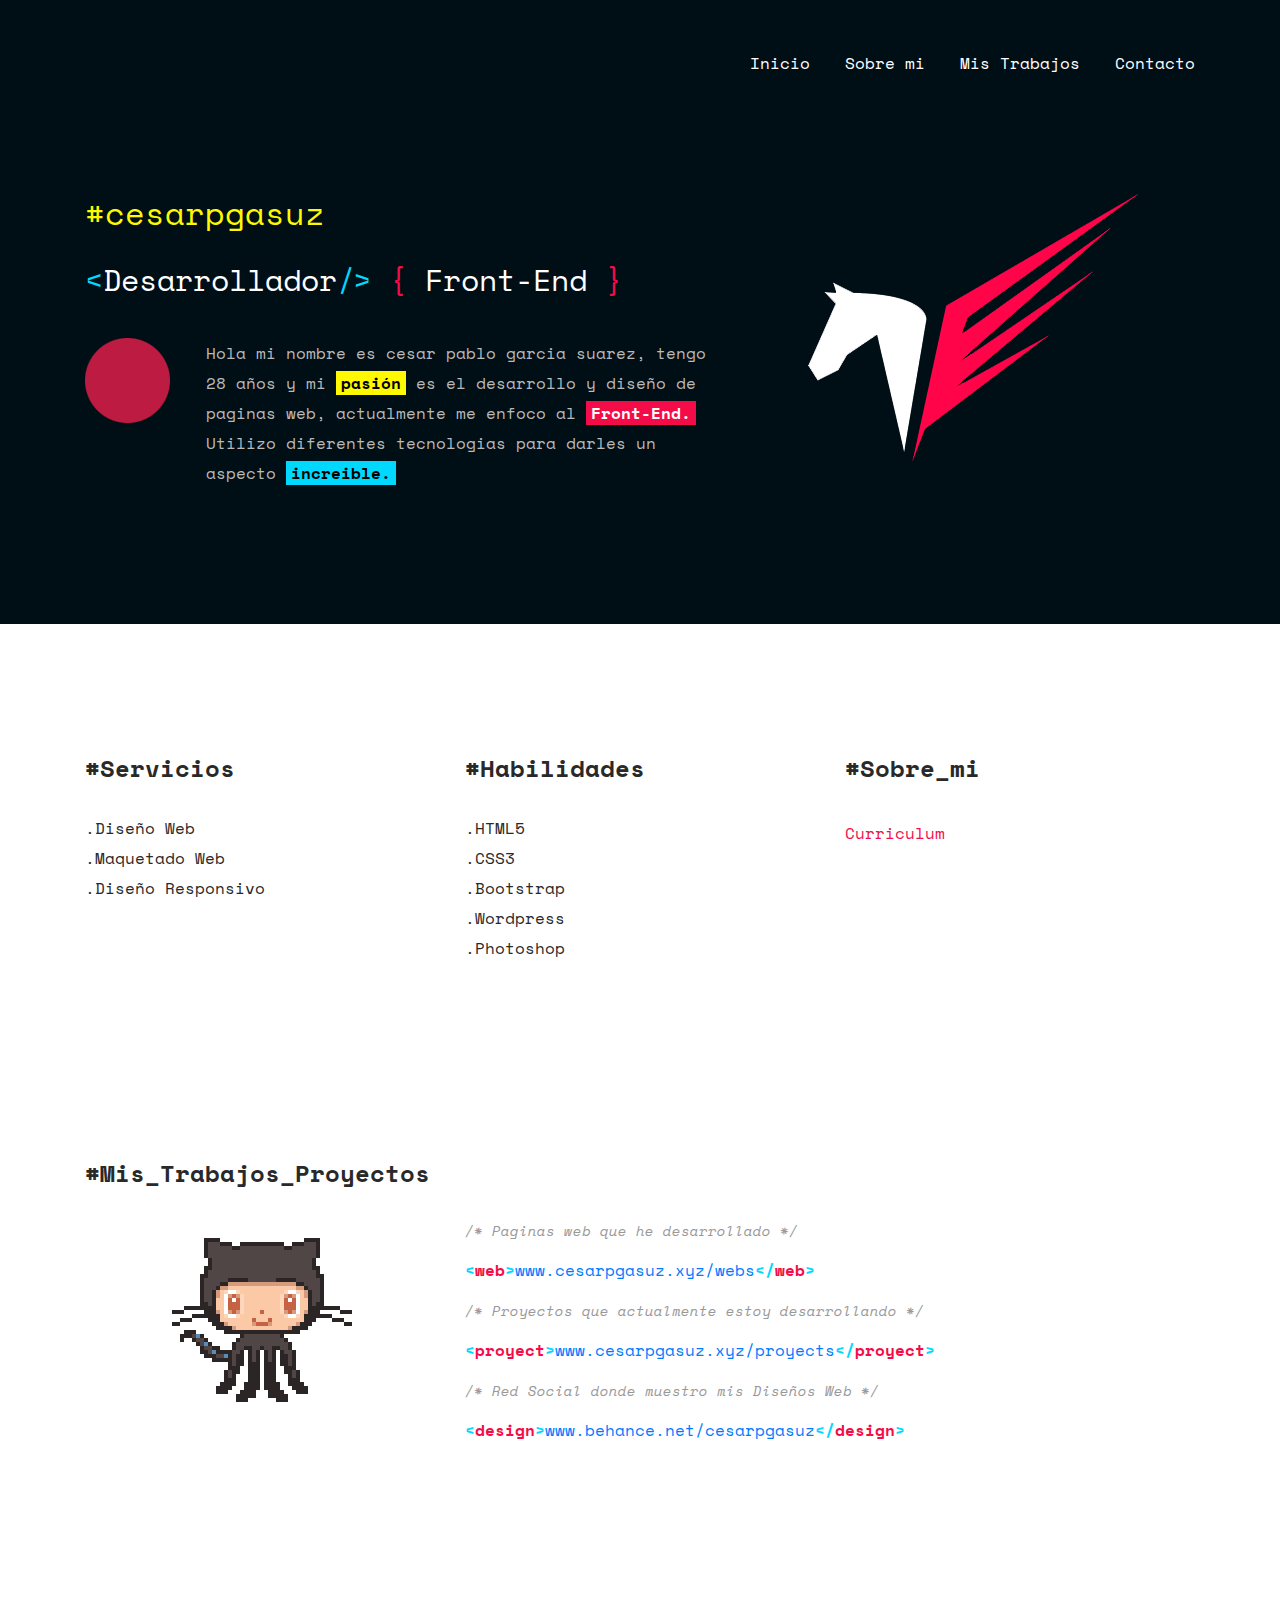
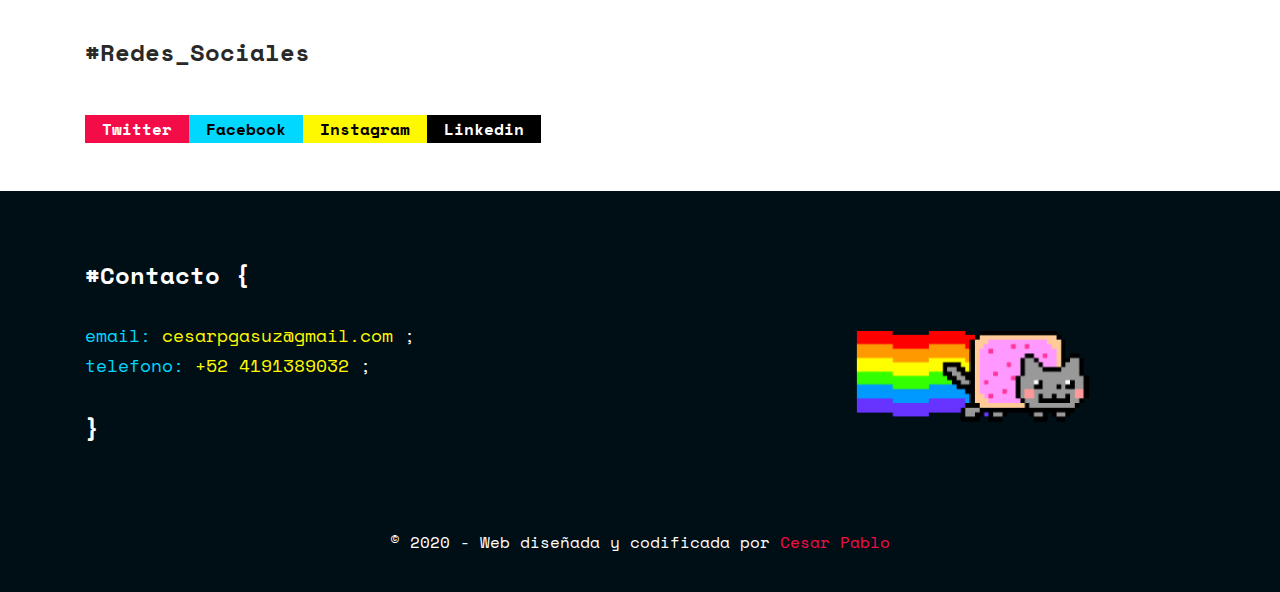
==== index.html @ d29580da "pages" ====
<!DOCTYPE html>
<html lang="es">
  <head>
    <meta charset="utf-8" />
    <meta name="viewport" content="width=device-width, initial-scale=1, user-scalable=no, shrink-to-fit=no" />

    
    <link rel="shortcut icon" href="images/icon.png" />
	<title>cesarpgasuz</title>
	<meta name="description" content="Desarrollador web 👨‍💻">
    <!-- fuente google space mono -->
    <link href="https://fonts.googleapis.com/css?family=Space+Mono:400,700&display=swap" rel="stylesheet" />

    

    <!-- estilos bootstrap -->
    <link href="css/bootstrap.min.css" rel="stylesheet" />
<!-- estilos css -->
    <link href="css/styles.css" rel="stylesheet" />
    <!-- PWA-->
    <meta name="theme-color" content="#000e16" />
    <link rel="manifest" href="./manifest.json" />
	  
	  
	<!-- meta tags redes sociales -->
	
	<meta name="color-scheme" content="dark light">
	<!-- Twitter Card data -->

		<meta name="twitter:card" content="summary">
	  
		<meta name="twitter:title" content="cesarpgasuz">
		
	 	<meta name="twitter:description" content="Desarrollador web 👨‍💻">
	    
	  	<meta name="twitter:site" content="@cesarpgasuz">

		<meta name="twitter:creator" content="@cesarpgasuz">

		<meta name="twitter:image:src" content="https://cesarpgasuz.xyz/images/cover_twitter.jpg">
	  
	  
	 <!-- Open Graph data -->

	  	<meta property="og:type" content="website">
	  
		<meta property="og:title" content="cesarpgasuz">
	  
		<meta property="og:description" content="Desarrollador web 👨‍💻">
	  
		<meta property="og:url" content="https://cesarpgasuz.github.io/">

		<meta property="og:image" content="https://cesarpgasuz.xyz/images/cover_facebook.jpg">

		

	  
	 

    <!-- google analitics --->

    <!-- Global site tag (gtag.js) - Google Analytics -->
    <script async src="https://www.googletagmanager.com/gtag/js?id=UA-168182830-1"></script>
    <script>
      window.dataLayer = window.dataLayer || [];
      function gtag() {
        dataLayer.push(arguments);
      }
      gtag("js", new Date());

      gtag("config", "UA-168182830-1");
    </script>
	  
	 <!-- notificaciones push -->
	<script src="https://cdn.onesignal.com/sdks/OneSignalSDK.js" async=""></script>
<script>
  window.OneSignal = window.OneSignal || [];
  OneSignal.push(function() {
    OneSignal.init({
      appId: "5418fac9-ef83-45ee-ae51-46d2b047f976",
    });
  });
</script>
	  
	  
  </head>

  <body data-spy="scroll" data-target="#main-navbar">
    <nav class="navbar navbar-dark navbar-expand-lg fixed-top menu-1" id="main-navbar">
      <div class="container espaciado">
        <a href="#" class="navbar-brand logo-mini"><img src="images/logomini.png" alt="" class="img-fluid logo-mini-im" width="40px" /><span>cesarpgasuz</span></a>
        <button
          class="navbar-toggler hamburguesa"
          type="button"
          data-toggle="collapse"
          data-target="#navbarprincipal"
          aria-controls="navbarprincipal"
          aria-expanded="false"
          aria-label="Toggle navigation"
        >
          <span class="navbar-toggler-icon"></span>
        </button>
        <div class="collapse navbar-collapse" id="navbarprincipal">
          <ul class="navbar-nav ml-auto">
            <li class="nav-item">
              <a href="#inicio">Inicio</a>
            </li>
            <li class="nav-item">
              <a href="#sobre_mi">Sobre mi</a>
            </li>
            <li class="nav-item">
              <a href="#mis_trabajos">Mis Trabajos</a>
            </li>
            <li class="nav-item">
              <a href="#contacto">Contacto</a>
            </li>
          </ul>
        </div>
      </div>
    </nav>

    <nav class="navbar navbar-dark navbar-expand-lg fixed-top menu-2">
      <div class="container justify-content-center">
        <a href="#" class="navbar-brand logo-mini"><img src="images/logomini.png" alt="" class="img-fluid logo-mini-im" width="40px" /><span>cesarpgasuz</span></a>
      </div>
    </nav>

    <button class="btn btn-danger"></button>

    <section class="banner" id="inicio">
      <div class="container">
        <div class="row">
          <div class="col-lg-7 col-md-8">
            <h1>&#35;cesarpgasuz</h1>
            <h2>
              <span class="mq-a">&#60;</span>Desarrollador<span class="mq-a">&#47;</span> <span class="mq-a menor-q">&#62;</span> <br /><br /><span class="ll-r">&#123;</span> Front-End
              <span class="ll-r">&#125;</span>
            </h2>
            <div class="media">
              <img src="images/foto.png" class="align-self-start mr-3 perfil" alt="foto-perfil" />
              <div class="media-body">
                <p>
                  Hola mi nombre es cesar pablo garcia suarez, tengo 28 años y mi <strong class="f-a">pasión</strong> es el desarrollo y diseño de paginas web, actualmente me enfoco al
                  <strong class="f-r">Front-End.</strong> Utilizo diferentes tecnologias para darles un aspecto
                  <strong class="f-az">increible.</strong>
                </p>
              </div>
            </div>
          </div>
          <div class="col-lg-5 col-md-4 logo">
            <!--
            <img src="images/logo.png" alt="logo" class="img-fluid logo-pri" media="(prefers-color-scheme: light) or (prefers-color-scheme: no-preference)" />
            <img src="images/logoazul.png" alt="logo" class="img-fluid logo-pri" media="(prefers-color-scheme: dark)" />
          -->
          <div class="img-fluid logo-pri">
            <picture> 
              <!--<source srcset="images/logoazul.png"  media="(prefers-color-scheme: dark)">-->
              <img src="images/logo.png" alt="logo">
             
            </picture>
          </div>
          </div>
        </div>
      </div>
    </section>

    <section class="servicios" id="sobre_mi">
      <div class="container">
        <div class="row">
          <div class="col-lg-4 col-md-6 col-sm-6 servicios-tarjetas">
            <h3>&#35;Servicios</h3>
            <ul class="list-unstyled">
              <li>&#46;Diseño Web</li>
              <li>&#46;Maquetado Web</li>
              <li>&#46;Diseño Responsivo</li>
            </ul>
          </div>
          <div class="col-lg-4 col-md-6 col-sm-6 servicios-tarjetas">
            <h3>&#35;Habilidades</h3>
            <ul class="list-unstyled">
              <li>&#46;HTML5</li>
              <li>&#46;CSS3</li>
              <li>&#46;Bootstrap</li>
              <li>&#46;Wordpress</li>
              <li>&#46;Photoshop</li>
            </ul>
          </div>
          <div class="col-lg-4 col-md-6 servicios-tarjetas">
            <h3>&#35;Sobre_mi</h3>
            <ul class="list-unstyled">
              <li><a href="cv.pdf" target="_blank" class="links">Curriculum</a> </li>
              <!--<li>Tazas de Cafe &#61; <strong class="f-r">120</strong></li>
              <li>Horas Codificando &#61; <strong class="f-az">187</strong></li>
              <li>
                Pincha sobre link para conocer más sobre mi.
                <a href="personal.html"><img src="images/linkz.png" class="img-fluid link" width="50" alt="" /></a>
              </li>-->
            </ul>
          </div>
          <div class="col-md-6 servicios-tarjetas img-programador" style="text-align: center;">
            <img src="images/programador.gif" alt="" class="img-fluid" />
          </div>
        </div>
      </div>
    </section>

    <section class="works" id="mis_trabajos">
      <div class="container">
        <div class="row">
          <div class="col-lg-12 col-md-12 col-sm-12">
            <h3>&#35;Mis_Trabajos_Proyectos</h3>
          </div>
          <div class="col-lg-4 col-md-3 col-sm-12">
            <center>
              <img src="images/github-move.gif" class="img-fluid gato" alt="" />
            </center>
          </div>
          <div class="col-lg-8 col-md-9 col-sm-12 col-12 lista">
            <ul class="list-unstyled">
              <li>
                <p>
                  <span class="sub-title-proyects">&#47;&#42; Paginas web que he desarrollado &#42;&#47;</span>
                </p>
              </li>
              <li>
                <p>
                  <strong class="ll-r"><span class="mq-a">&#60;</span>web<span class="mq-a">&#62;</span></strong
                  ><a href="webs.html">www.cesarpgasuz.xyz/webs</a
                  ><strong class="ll-r"><span class="mq-a">&#60;</span> <span class="mq-a diagonal">&#47;</span>web<span class="mq-a">&#62;</span></strong>
                </p>
              </li>
              <li>
                <p>
                  <span class="sub-title-proyects">&#47;&#42; Proyectos que actualmente estoy desarrollando &#42;&#47;</span>
                </p>
              </li>
              <li>
                <p>
                  <strong class="ll-r"><span class="mq-a">&#60;</span>proyect<span class="mq-a">&#62;</span></strong
                  ><a href="proyects.html">www.cesarpgasuz.xyz/proyects</a
                  ><strong class="ll-r"><span class="mq-a">&#60;</span> <span class="mq-a diagonal">&#47;</span>proyect<span class="mq-a">&#62;</span></strong>
                </p>
              </li>
              <li>
                <p>
                  <span class="sub-title-proyects">&#47;&#42; Red Social donde muestro mis Diseños Web &#42;&#47;</span>
                </p>
              </li>
              <li>
                <p>
                  <strong class="ll-r"><span class="mq-a">&#60;</span>design<span class="mq-a">&#62;</span></strong
                  ><a href="https://www.behance.net/cesarpgasuz" target="_blank">www.behance.net/cesarpgasuz</a
                  ><strong class="ll-r"><span class="mq-a">&#60;</span> <span class="mq-a diagonal">&#47;</span>design<span class="mq-a">&#62;</span></strong>
                </p>
              </li>
            </ul>
          </div>
        </div>
      </div>
    </section>

    <section class="sociales">
      <div class="container">
        <div class="row">
          <div class="col-md-12">
            <h3>&#35;Redes_Sociales</h3>
            <ul class="list-unstyled nav">
              <li class="nav-item twitter">
                <a href="https://twitter.com/cesarpgasuz" target="_blank">Twitter</a>
              </li>
              <li class="nav-item facebook">
                <a href="https://www.facebook.com/cesarpgasuz" target="_blank">Facebook</a>
              </li>
              <li class="nav-item instagram">
                <a href="https://www.instagram.com/cesarpgasuz_" target="_blank">Instagram</a>
              </li>
              <li class="nav-item linkedin">
                <a href="https://www.linkedin.com/in/cesarpgasuz" target="_blank">Linkedin</a>
              </li>
            </ul>
          </div>
        </div>
      </div>
    </section>

	  <!--
	<section style="padding-top: 50px; padding-bottom: 50px; background: #021520; text-align: center;">
	  <div class="container">
		<div class="row align-content-center">
			<div class="col-lg-12">
				<div class='onesignal-customlink-container'></div>
			</div>  
		</div>
	  </div>
	</section>	  
	  -->
	  
	  
    <section class="contacto" id="contacto">
      <div class="container">
        <div class="row">
          <div class="col-lg-7 col-md-8">
            <h3>&#35;Contacto &#123;</h3>
            <p class="contacto-sec">&#35;Contacto</p>
            <ul class="list-unstyled">
              <li>
                <span class="mq-a">email:</span>
                <a href="mailto:cesarpgasuz@gmail.com">cesarpgasuz@gmail.com</a>
                <span class="p-wh">&#59;</span>
              </li>
              <li>
                <span class="mq-a">telefono:</span>
                <a href="tel:+524191389032">+52 4191389032</a>
                <span class="p-wh">&#59;</span>
              </li>
            </ul>
			  
			  <div class="sms">
			  	<a href="sms:+524191389032?body=Hola que tal">Enviame un SMS</a>
			  </div>
            <div class="whats">
              <a href="https://api.whatsapp.com/send?phone=524191389032&text=Hola%20que%20tal">Enviame un Whats</a>
            </div>
			<div class="tele">
              <a href="https://t.me/cesarpgasuz">Enviame un Telegram</a>
            </div>

            <p>&#125;</p>
          </div>
          <div class="col-lg-5 col-md-4" style="text-align: center;">
            <img src="images/source.gif" alt="" srcset="" class="img-fluid" width="240px" />
          </div>
        </div>
      </div>
    </section>

    <footer class="pie">
      <div class="container">
        <p>© 2020 - Web diseñada y codificada por <span>Cesar Pablo</span></p>
      </div>
    </footer>

    <script src="js/jquery-3.4.1.min.js"></script>
    <script src="js/popper.min.js"></script>
    <script src="js/bootstrap.min.js"></script>
    <script src="js/app.js"></script>

    <script>
      $(document).ready(function () {
        $(window).scroll(function () {
          var scroll = $(window).scrollTop();
          if (scroll < 200) {
            $(".espaciado").css({ "margin-top": "35px" });
            $(".espaciado").css({ transition: " all 0.2s" });
            $(".logo-mini span").css({ color: "transparent" });
            $(".logo-mini-im").css({ display: " none" });
          } else {
            $(".espaciado").css({ "margin-top": "0px" });
            $(".espaciado").css({ transition: " all 0.2s" });
            $(".logo-mini span").css({ color: "#fff" });
            $(".logo-mini-im").css({ display: " inline-block" });
          }
        });
      });
    </script>
  </body>
</html>
---- css/styles.css ----
:root{
	--principal: #fff;
}

html{
    scroll-behavior: smooth;
}




a{
    cursor: url(../images/link.cur), default;
}

*::selection{
	background: #f40c48;
	color: #000;
}


/*

@media (prefers-color-scheme: dark){
	:root{
		--principal: #000;
	}
}

*/
body{
	font-family: 'Space Mono', monospace !important;
	cursor: url(../images/pointer.cur), default;
	background: var(--principal);
}

.mq-a{
	color: #00d8ff;
}
.ll-r{
	color: #f40c48;
}
.f-a{
	background: #fff900;
}
.f-r{
	background: #f40c48;
}
.f-az{
	background: #00d8ff;
}

.diagonal{
	margin-left: -10px;
	position: relative;
}


/*  boton suscripcion */

.state-unsubscribed {
	font-family: 'Space Mono', monospace !important;
    background: #00e676 !important;
	padding: 12px 18px !important;
	text-transform: capitalize !important;
    border-radius: 50px !important;
    -webkit-box-shadow: 0px 15px 51px 1px rgba(0,230,118,0.6) !important;
    -moz-box-shadow: 0px 15px 51px 1px rgba(0,230,118,0.6) !important;
    box-shadow: 0px 15px 51px 1px rgba(0,230,118,0.6) !important;
	outline: none !important;
	font-weight: 400 !important;
}

.state-unsubscribed:hover{
	-webkit-box-shadow: 0px 15px 51px 1px rgba(0,230,118,0.6) !important;
    -moz-box-shadow: 0px 15px 51px 1px rgba(0,230,118,0.6) !important;
    box-shadow: 0px 15px 51px 1px rgba(0,230,118,0.6) !important;
	outline: none !important;
	font-weight: 400 !important;
}

.state-subscribed{
	font-family: 'Space Mono', monospace !important;
	background: #f40c48 !important;
	padding: 12px 18px !important;
	text-transform: capitalize !important;
    border-radius: 50px !important;
	-webkit-box-shadow: 0px 15px 51px 1px rgba(244,12,72,0.6) !important;
	-moz-box-shadow: 0px 15px 51px 1px rgba(244,12,72,0.6) !important;
	box-shadow: 0px 15px 51px 1px rgba(244,12,72,0.6) !important;
	outline: none !important;
	font-weight: 400 !important;
}

.state-subscribed:hover{
	-webkit-box-shadow: 0px 15px 51px 1px rgba(244,12,72,0.6) !important;
	-moz-box-shadow: 0px 15px 51px 1px rgba(244,12,72,0.6) !important;
	box-shadow: 0px 15px 51px 1px rgba(244,12,72,0.6) !important;
	outline: none !important;
	font-weight: 400 !important;
}


/* estilos menu */
.navbar{
	background: #000e16;
	
}
.navbar ul li{
	margin-left: 35px;
}
.navbar ul li a{
	color: #fff;
}
.nvabar ul li a:visited{
	color: #fff;
}
.navbar ul li a:hover{
	color: #00d8ff;
	text-decoration: none;
}

.espaciado{
	margin-top: 35px;
}

.logo-mini span{
	color: transparent;
}
.logo-mini-im {
	display: none;
}



/* estilos banner */
.banner{
	width: 100%;
	background: #000e16;
	padding-top: 170px;
	padding-bottom: 120px;
}
.banner h1{
	color: #fff900;
	font-size: 32px;
	margin-bottom: 30px;
}
.banner h2{
	color: #fff;
	font-size: 30px;
	margin-bottom: 40px;
}
.banner p{
	color: #bababa;
	line-height: 30px;
	font-size: 16px;
	margin-left: 20px;
	text-align: left;
}
.banner .logo-pri img{
	
    max-width: 100%;
    height: auto;
}
.logo{
	text-align: center;
}

.banner .f-a{
	color: #000;
	padding: 0px 5px 0px 5px;
}
.banner .f-r{
	color: #fff;
	padding: 0px 5px 0px 5px;
}
.banner .f-az{
	color: #000;
	padding: 0px 5px 0px 5px;
}

.menor-q{
	position: relative;
	margin-left: -20px;
}

/* estilos servicios */

.servicios{

	width: 100%;
	padding-top: 130px;
	padding-bottom: 50px;
}
.servicios h3{
	font-size: 24px;
	font-weight: 700;
	color: #292929;
	margin-bottom: 30px;
}
.servicios ul li{
	line-height: 30px;
	color: #292929;
	font-size: 16px;
	position: relative;
}
.servicios ul li a .link{
	cursor: url(../images/sword2.cur), default;
	outline: none;
	text-decoration: none;
	position: absolute;
	top: 20px;
}

.servicios ul li a:hover .link{
	-webkit-animation:1s rebote infinite;
	-moz-animation:1s rebote infinite;
}
@-webkit-keyframes rebote{
	20%, 50%, 80%{
		-webkit-transform:translateY(0px);
		
	}
	40%{
		-webkit-transform:translateY(-15px);
	}
	60%{
		-webkit-transform:translateY(-5px);
	}
}
@-moz-keyframes rebote{
	20%, 50%, 80%{
		-moz-transform:translateY(0px);
	}
	40%{
		-moz-transform:translateY(-15px);
	}
	60%{
		-moz-transform:translateY(-5px);
	}
}





.servicios .f-a{
	color: #000;
	padding: 0px 10px 0px 10px;
}
.servicios .f-r{
	color: #fff;
	padding: 0px 10px 0px 10px;
}
.servicios .f-az{
	color: #000;
	padding: 0px 10px 0px 10px;
}

.img-programador{
	display: none;
}


.links{
	color: #f40c48;
	position: relative;
	border-bottom: 2px solid transparent;
	overflow: hidden;
	display: inline-block;
	padding: 5px 0px;
}
.links:hover{
	text-decoration: none;
	color: #f40c48;
}
.links::before{
	background: #f40c48;
	height: 2px;
	width: 100%;
	content: "";
	position: absolute;
	left: -120px;
	bottom: 0px;
	transition: all .5s;
	z-index: -1;
}
.links:hover::before{
	left: 0;
}
/* seccion trabajos */



.works{
	padding-top: 130px;
	padding-bottom: 50px;
	width: 100%;
}
.works h3{
	font-size: 24px;
	font-weight: 700;
	color: #292929;
	margin-bottom: 30px;
}
.works p{
	font-size: 16px;
	color: #292929;
}
.works ul li{
	
}
.works .sub-title-proyects{
	font-size: 14px;
	color: #999898;
	font-style: italic;

}
.github-img{
	text-align: center;
}

/* seccion redes sociales */

.sociales{
	width: 100%;
	padding-top: 130px;
	padding-bottom: 50px;
}
.sociales h3{
	font-size: 24px;
	font-weight: 700;
	color: #292929;
	margin-bottom: 50px;
}
.sociales ul li a{
	padding:0px 15px 0px 15px;
	font-weight: 700;
	font-size: 16px;
	border: 2px solid transparent;
}
.sociales ul li a:link{
	text-decoration: none;
	outline: none;
	
}
.sociales ul li a:visited{
	text-decoration: none;
	outline: none;
}
.sociales ul li a:hover{
	background: #fff;
}
.sociales .twitter a{
	background: #f40c48;
	color: #fff;
}
.sociales .twitter a:hover{
	
	border: 2px solid #f40c48;
	color: #f40c48;
}
.sociales .facebook a{
	background: #00d8ff;
	color: #000;
}
.sociales .facebook a:hover{
	border: 2px solid #00d8ff;
	color: #00d8ff;
}
.sociales .instagram a{
	background: #fff900;
	color: #000;
}
.sociales .instagram a:hover{
	border: 2px solid #e2aa02;
	color: #e2aa02;
}
.sociales .linkedin a{
	background: #000;
	color: #fff;
}
.sociales .linkedin a:hover{
	border: 2px solid #000;
	color: #000;
}




/* seccion contacto */
.contacto{
	width: 100%;
	background: #000e16;
	padding-top: 70px;
	padding-bottom: 30px;
}
.contacto img{
	margin-top: 70px;
}
.contacto h3, .contacto p {
	font-size: 24px;
	color: #fff;
	font-weight: 700;
}
.contacto ul{
	margin: 30px 0px 30px 0px;
}
.contacto ul li{
	color: #fff900;
	line-height: 30px;
	font-size: 18px;
}
.contacto ul li a:link{
	text-decoration: none;
	outline: none;
	color: #fff900;	
}
.contacto ul li a:hover{
	border-bottom: 2px solid #fff900;
}
.contacto .p-wh{
	color: #fff;
}
.contacto-sec{
	display: none;
}

.contacto .sms{
	justify-content: center;
	display: none;
}
.contacto .sms a:link{
	color: #fff;
	text-decoration: none;
	background: #e7a61a;
	padding: 6px 30px;
	border-radius: 20px;
	margin-left: auto;
	margin-right: auto;
	margin-top: 16px;
	text-shadow: 2px 0px 6px rgba(150, 150, 150, 0.5);
	-webkit-box-shadow: 0px 15px 51px 1px rgba(235,112,5,0.6);
	-moz-box-shadow: 0px 15px 51px 1px rgba(235,112,5,0.6);
	box-shadow: 0px 15px 51px 1px rgba(235,112,5,0.6);
	
}
.contacto .sms a:visited{
	color: #fff;
}

.contacto .whats{
	justify-content: center;
	display: none;
}
.contacto .whats a:link{
	color: #fff;
	text-decoration: none;
	background: #00e676;
	padding: 6px 30px;
	border-radius: 20px;
	margin-left: auto;
	margin-right: auto;
	margin-top: 36px;
	text-shadow: 2px 0px 6px rgba(150, 150, 150, 0.5);
	-webkit-box-shadow: 0px 15px 51px 1px rgba(0,230,118,0.6);
	-moz-box-shadow: 0px 15px 51px 1px rgba(0,230,118,0.6);
	box-shadow: 0px 15px 51px 1px rgba(0,230,118,0.6);
}



.contacto .whats a:visited{
	color: #fff;
}


.contacto .tele{
	justify-content: center;
	display: none;
}
.contacto .tele a:link{
	color: #fff;
	text-decoration: none;
	background: #179cde;
	padding: 6px 30px;
	border-radius: 20px;
	margin-left: auto;
	margin-right: auto;
	margin-top: 36px;
	text-shadow: 2px 0px 6px rgba(150, 150, 150, 0.5);
	-webkit-box-shadow: 0px 15px 51px 1px rgba(23,156,222,0.6);
	-moz-box-shadow: 0px 15px 51px 1px rgba(23,156,222,0.6);
	box-shadow: 0px 15px 51px 1px rgba(23,156,222,0.6);
}

.contacto .tele a:visited{
	color: #fff;
}


/* seccion footer */
.pie{
	min-height: 100px;
	display: flex;
	align-items: center;
	background: #000e16;
}
.pie p{
	font-size: 16px;
	color: #fff;
	text-align: center;
	margin-bottom: 0px;
}
.pie p span{
	color: #f40c48;
}




/* -- paginas estilos */
.pages h2{
	font-size: 48px;
	margin-top: 40px;
}
.pages .image{
	text-align: center;
}
.pages .image img{
	width: 250px;
}

/* cuerpo de la pagina webs */
.webs-c{
	width: 100%;
	padding-top: 100px;
	padding-bottom: 50px;
}
.webs-c .card{
	border: none;
	margin-bottom: 150px;
}
.webs-c p:first-child{
	font-size: 14px;
	margin-bottom: 100px;
}
.webs-img{
	width: 440px;
	height: 330px;
	-webkit-box-shadow: 0px 10px 25px 1px rgba(207,207,207,1);
	-moz-box-shadow: 0px 10px 25px 1px rgba(207,207,207,1);
	box-shadow: 0px 10px 25px 1px rgba(207,207,207,1);
	margin-left: auto;
	margin-right: auto;
}
.webs-c .webs-text .card-body{
	padding-left: 125px;
	padding-top: 0;
}
.webs-c .webs-text .card-body h5{
	font-size: 68px;
	color: #cccccc;
}
.webs-c .webs-text .card-body ul li{
	font-size: 16px;
	line-height: 30px;
}
.webs-c .webs-text .card-body a:link{
	display: inline-block;
	margin-top: 25px;
	padding: 5px 50px;
	background: #00d8ff;
	text-decoration: none;
	outline: none;
	font-size: 18px;
	color: #fff;
	-webkit-box-shadow: 0px 10px 25px 1px rgba(0,216,255,0.45);
	-moz-box-shadow: 0px 10px 25px 1px rgba(0,216,255,0.45);
	box-shadow: 0px 10px 25px 1px rgba(0,216,255,0.45);
}
.webs-c .webs-text .card-body a:hover{
	background: #f40c48;
	-webkit-box-shadow: 0px 10px 25px 1px rgba(244,12,72,0.45);
	-moz-box-shadow: 0px 10px 25px 1px rgba(244,12,72,0.45);
	box-shadow: 0px 10px 25px 1px rgba(244,12,72,0.45);
}
.webs-c .webs-text .card-body a:visited{
	color: #fff;
}




/* pagina links */
.page-links{
	width: 100%;
	height: auto;
	padding-top: 50px;
	padding-bottom: 50px;
}
.page-links .cont{
	text-align: center;
}
.page-links .cont img{
	width: 120px;
}

.page-links .cont p{
	font-size: 24px;
	margin: 25px 0px;
}
.page-links .cont a:link{
	text-decoration: none;
	
}
.page-links .cont a:hover .tarjet-link{
	background: #f40c48;
	color: #fff;
	-webkit-box-shadow: 0px 0px 20px 1px rgba(244,12,72,0.5);
	-moz-box-shadow: 0px 0px 20px 1px rgba(244,12,72,0.5);
	box-shadow: 0px 0px 20px 1px rgba(244,12,72,0.5);
}
.page-links .cont .tarjet-link{
	background-color: #fff;
	-webkit-box-shadow: 0px 0px 20px 1px rgba(222,222,222,0.5);
	-moz-box-shadow: 0px 0px 20px 1px rgba(222,222,222,0.5);
	box-shadow: 0px 0px 20px 1px rgba(222,222,222,0.5);
	border-radius: 5px;
	margin-bottom: 35px;
	padding: 20px 15px;
	color: #191919;
}
.page-links .cont .tarjet-link p{
	font-size: 16px;
	margin: 0;
}



/* -------------  diseño responsivo -------------------------*/
.menu-1{
	display: block !important;
}
.menu-2{
	display: none !important;
}


@media screen and (max-width: 1199px){
	.banner h2{
		font-size: 26px;
	}
	
	/* titulo paginas webs, proyects , sobre mi */
	.pages h2{
		font-size: 48px;
	}
	
	
	
}



@media screen and (max-width: 991px){
	.espaciado{
		margin-top: 0px !important;
	}
	.hamburguesa{
		display: none;
	}
	.menu-1{
		display: none !important;
	}
	.menu-2{
		display: block !important;
		text-align: center;
	}
	.logo-mini span{
		color: #fff !important;
	}
	.logo-mini-im{
		display: inline-block !important;
	}
	.banner .perfil{
		display: none;
		
	}
	.banner h1{
		display: none;
	}
	.banner h2{
		font-size: 24px;
	}
	.banner p{
		margin-left: 0px;
	}
	
	/*--- servicios --- */
	.servicios .servicios-tarjetas{
		margin-bottom: 80px;
	}
	.img-programador{
		display: block;
	}
	
	
	/* -- trabajos -- */
	.works{
		padding-top: 0px;
	}
	
	/*-- redes sociales --*/
	.sociales{
		padding-top: 50px;
	}
	
	
	/* pages */
	.pages h2{
		font-size: 48px;
		margin-top: 10px;
	}
	
	/* cuerpo pagina webs */
	.webs-img {
    	width: 300px;
		height: 380px;
	}
	
}


@media screen and (max-width: 767px){
	.banner{
		padding-top: 120px;
		padding-bottom: 100px;
	}
	.banner h2{
		text-align: center;
	}
	.banner p{
		text-align: center;
	}
	.banner .logo-pri img{
		width: 220px;
		margin-top: 50px;

  
	}
	
	/* titulo paginas webs, proyects , sobre mi */
	
	/* pages */
	.pages h2{
		font-size: 36px;
		margin-top: 10px;
	}
	.pages .image img{
		width: 300px;
		margin-top: 40px;
	}
	.webs-c p:first-child {
		text-align: center;
	}
	.webs-c .webs-text .card-body {
		padding-left: 0px;
		
	}
	.webs-c .webs-text .card-body h5 {
		margin-top: 25px;

	}
	.webs-c .webs-text .card-body ul li {
		font-size: 14px;
	}
	.webs-img{
		width: 100%;
		height: 300px;
	}
	.webs-c .card .box{
		margin-left: 0px;
	}
	
	
	/* --- trabajos -- */
	
	.works h3{
		text-align: center;
	}
	.works img{
		margin-bottom: 30px;
	}
	.works ul li{
		text-align: center;
	}
	
	/* --- redes sociales -- */
	.sociales h3{
		text-align: center;
	}
	.sociales ul{
		display: flex;
		justify-content: center;
	}
	
	/* -- contact0 -- */
	.contacto h3{
		display: none;
	}
	.contacto-sec{
		display: block !important;
		text-align: center;
		font-size: 24px;
		color: #fff;
		font-weight: 700;
	}
	.contacto ul li{
		text-align: center;
	}
	.contacto span, .contacto p{
		display: none;
	}
	.contacto .sms,
	.contacto .whats,
	.contacto .tele{
		display: flex;
	}
	
	
	
	/* pagina offline */
	.no-conection span{
		font-size: 160px;
	}
	
	
}

@media screen and (max-width: 575px){
	.servicios .servicios-tarjetas{
		padding-left: 20%;
		padding-right: 20%;
	}
	.pages h2 {
		margin-top: 0px;
	}
	.pages .image img{
		width: 200px;
	}
	.webs-c .card .card-body{
		padding-right: 0px;
	}
	.webs-c .card .p-p{
		padding-left: 10%;
		padding-right: 10%;
	}
	.webs-c .webs-text .card-body a:link{
		padding: 5px 41.5%;
	}
	
	/* pagina offline */
	.no-conection span{
		font-size: 120px;
	}
	
}

@media screen and (max-width: 490px){
	.works strong{
		display: none;
	}
	.webs-c .webs-text .card-body a:link{
		padding: 5px 40.2%;
	}
}

@media screen and (max-width: 479px){
	.sociales ul li{
		margin: 20px 20px 20px 20px;
	}
	.webs-c .webs-text .card-body a:link{
		padding: 5px 40%;
	}
}


@media screen and (max-width: 465px){
	.banner .logo-pri img{
		display: none;
	}
	.servicios{
		padding-left: 10%;
		padding-right: 10%;
		padding-top: 100px;
	}
	.servicios .servicios-tarjetas{
		padding-left: 0;
		padding-right: 0;
	}
	.works .gato{
		width: 150px;
	}
	
	.works .lista{
		padding-left: 5%;
		padding-right: 5%;
		
	}
	.webs-c .webs-text .card-body a:link{
		padding: 5px 39.5%;
	}
	
	
}
@media screen and (max-width: 440px){
	.webs-c .webs-text .card-body a:link{
		padding: 5px 39%;
	}
	.webs-img{
		height: 200px;
	}
	
}
@media screen and (max-width: 400px){
	.webs-c .webs-text .card-body a:link{
		padding: 5px 38%;
	}

}

@media screen and (max-width: 384px){
	.works h3{
		font-size: 20px;
	}
	.webs-c .webs-text .card-body a:link{
		padding: 5px 37.5%;
	}
}

@media screen and (max-width: 364px){
	.webs-c .webs-text .card-body a:link{
		padding: 5px 36.5%;
	}
}
@media screen and (max-width: 344px){
	.webs-c .webs-text .card-body a:link{
		padding: 5px 35.5%;
	}
}
@media screen and (max-width: 324px){
	.webs-c .webs-text .card-body a:link{
		padding: 5px 34.5%;
	}
}
@media screen and (max-width: 304px){
	.webs-c .webs-text .card-body a:link{
		padding: 5px 33.5%;
	}
}
@media screen and (max-width: 284px){
	.webs-c .webs-text .card-body a:link{
		padding: 5px 32.5%;
	}
}
@media screen and (max-width: 264px){
	.webs-c .webs-text .card-body a:link{
		padding: 5px 31.5%;
	}
}
@media screen and (max-width: 244px){
	.webs-c .webs-text .card-body a:link{
		padding: 5px 30.5%;
	}
}

@media screen and (min-width: 466px){
	br{
		display: none;
		
	}
	
}
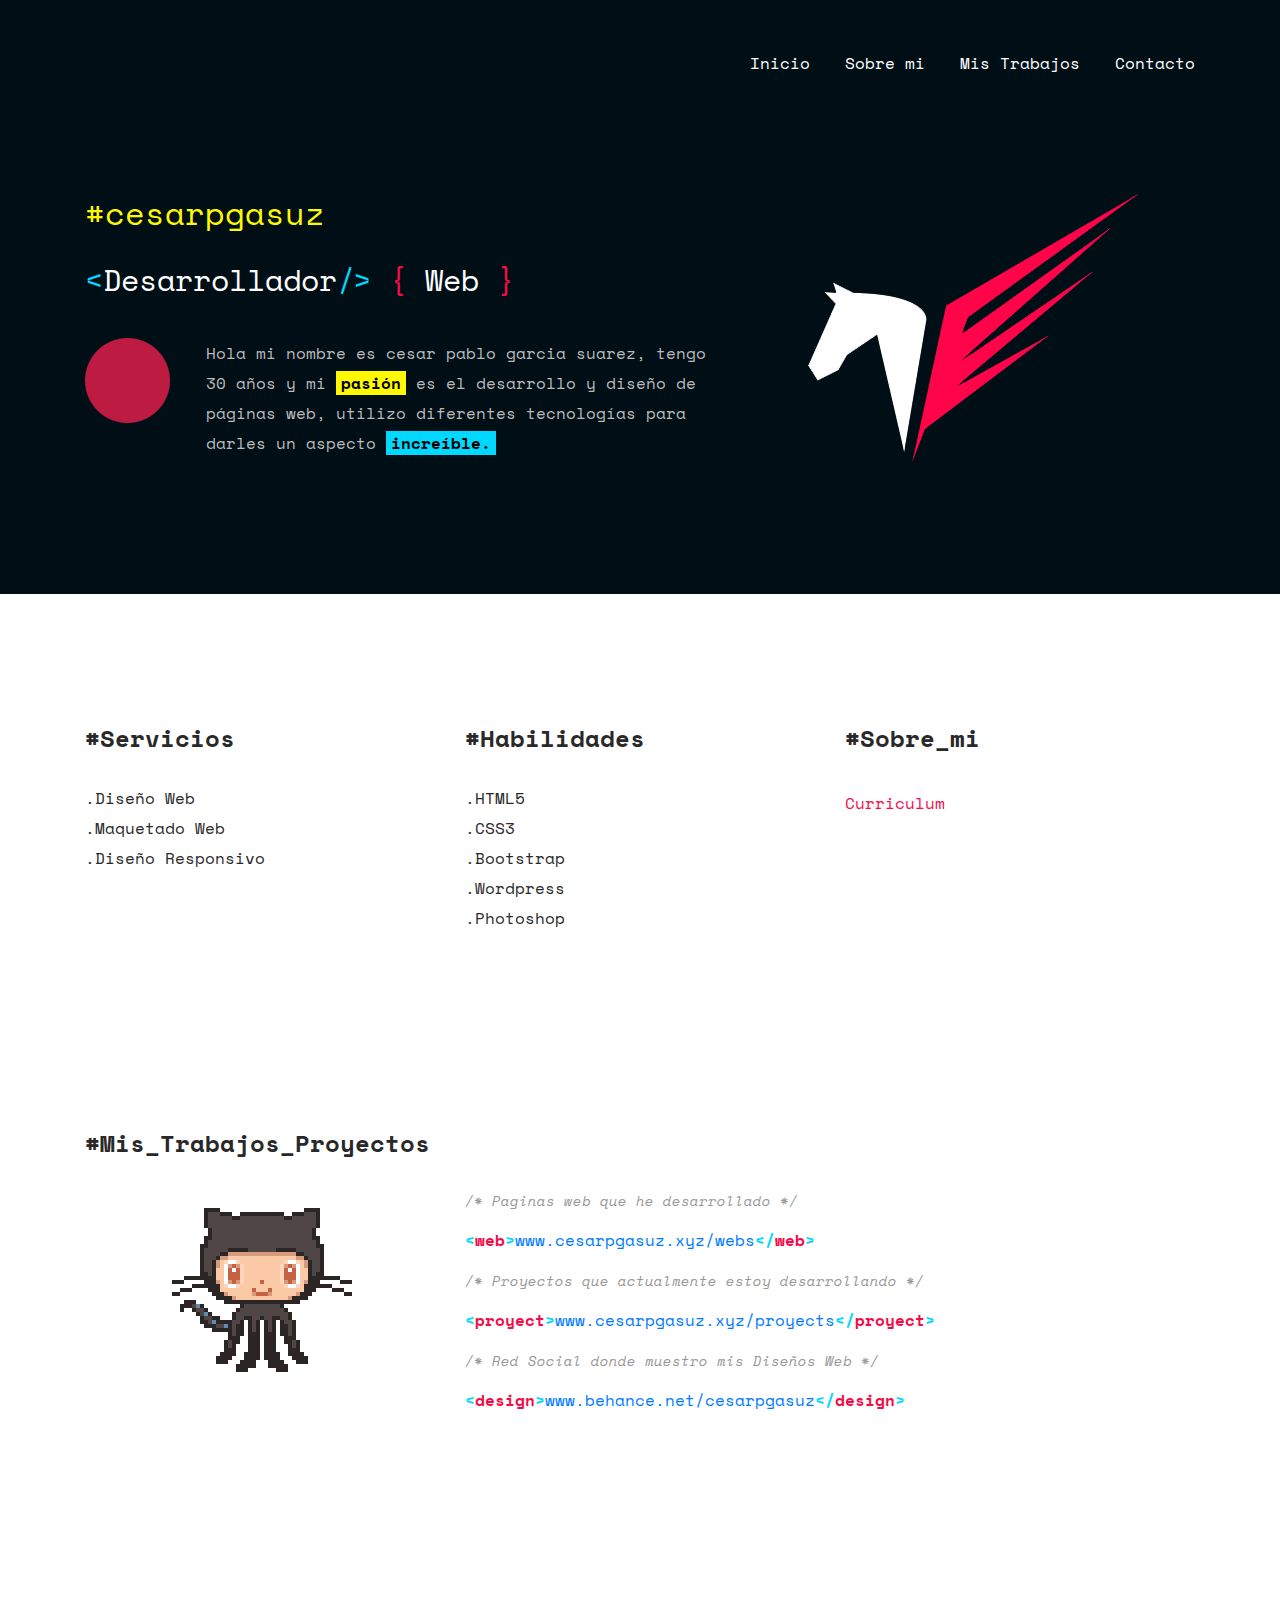
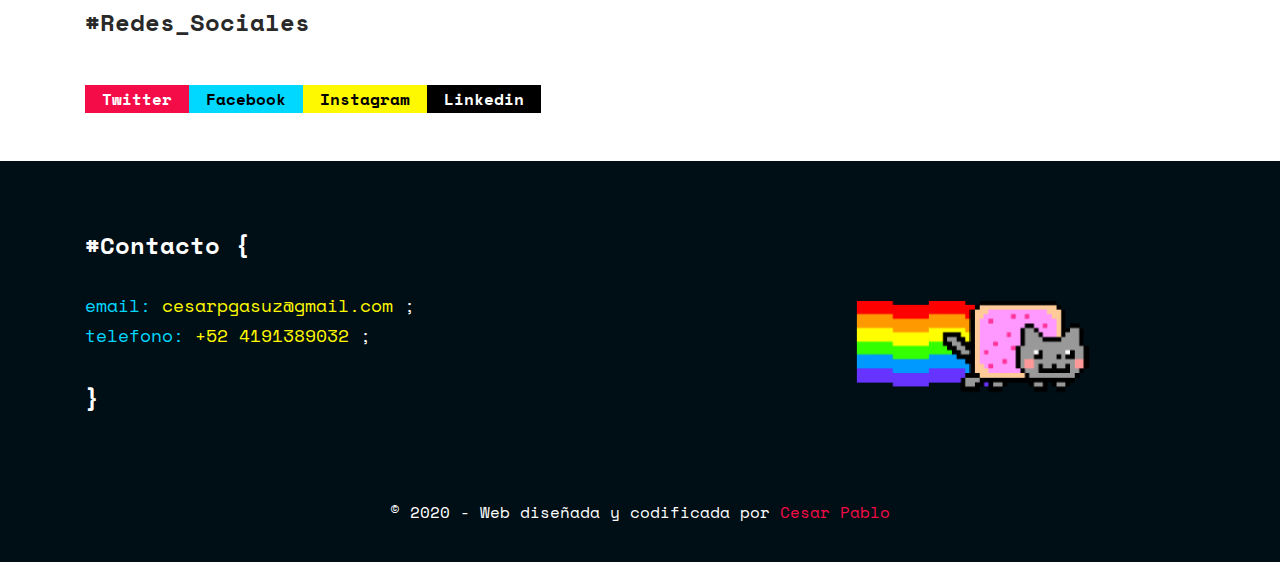
==== commit e98d4048: "curriculum y home" ====
--- a/index.html
+++ b/index.html
@@ -133,30 +133,28 @@
           <div class="col-lg-7 col-md-8">
             <h1>&#35;cesarpgasuz</h1>
             <h2>
-              <span class="mq-a">&#60;</span>Desarrollador<span class="mq-a">&#47;</span> <span class="mq-a menor-q">&#62;</span> <br /><br /><span class="ll-r">&#123;</span> Front-End
+              <span class="mq-a">&#60;</span>Desarrollador<span class="mq-a">&#47;</span> <span class="mq-a menor-q">&#62;</span> <br /><br /><span class="ll-r">&#123;</span> Web
               <span class="ll-r">&#125;</span>
             </h2>
             <div class="media">
               <img src="images/foto.png" class="align-self-start mr-3 perfil" alt="foto-perfil" />
               <div class="media-body">
                 <p>
-                  Hola mi nombre es cesar pablo garcia suarez, tengo 28 años y mi <strong class="f-a">pasión</strong> es el desarrollo y diseño de paginas web, actualmente me enfoco al
-                  <strong class="f-r">Front-End.</strong> Utilizo diferentes tecnologias para darles un aspecto
-                  <strong class="f-az">increible.</strong>
+                  Hola mi nombre es cesar pablo garcia suarez, tengo 30 años y mi <strong class="f-a">pasión</strong> es el desarrollo y diseño de páginas web,
+               utilizo diferentes tecnologías para darles un aspecto
+                  <strong class="f-az">increíble.</strong>
                 </p>
               </div>
             </div>
           </div>
           <div class="col-lg-5 col-md-4 logo">
-            <!--
-            <img src="images/logo.png" alt="logo" class="img-fluid logo-pri" media="(prefers-color-scheme: light) or (prefers-color-scheme: no-preference)" />
-            <img src="images/logoazul.png" alt="logo" class="img-fluid logo-pri" media="(prefers-color-scheme: dark)" />
-          -->
+            
+           
+         
           <div class="img-fluid logo-pri">
             <picture> 
-              <!--<source srcset="images/logoazul.png"  media="(prefers-color-scheme: dark)">-->
+              <source srcset="images/logo2.png"  media="(prefers-color-scheme: dark)">
               <img src="images/logo.png" alt="logo">
-             
             </picture>
           </div>
           </div>
--- a/css/styles.css
+++ b/css/styles.css
@@ -19,7 +19,7 @@
 }
 
 
-/*
+
 
 @media (prefers-color-scheme: dark){
 	:root{
@@ -27,7 +27,10 @@
 	}
 }
 
-*/
+.dd{
+	border: 2px solid white;
+}
+
 body{
 	font-family: 'Space Mono', monospace !important;
 	cursor: url(../images/pointer.cur), default;
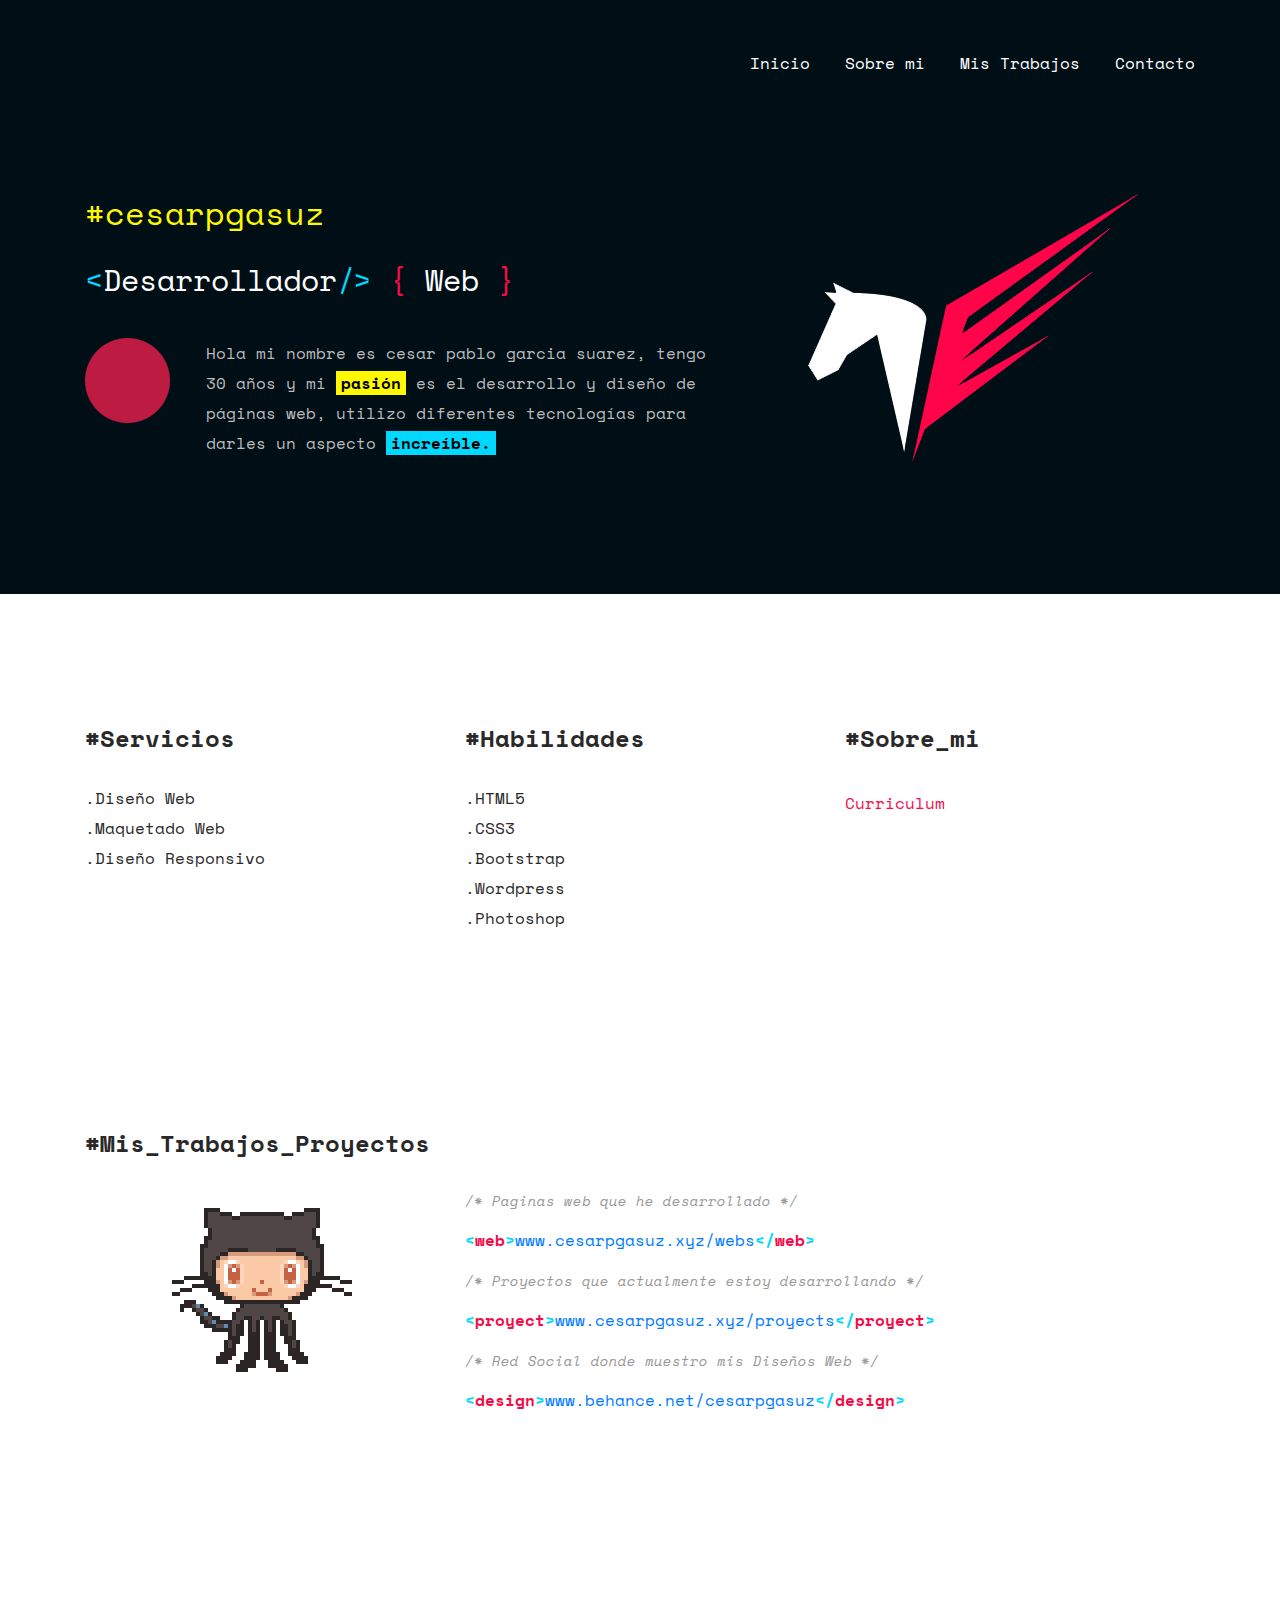
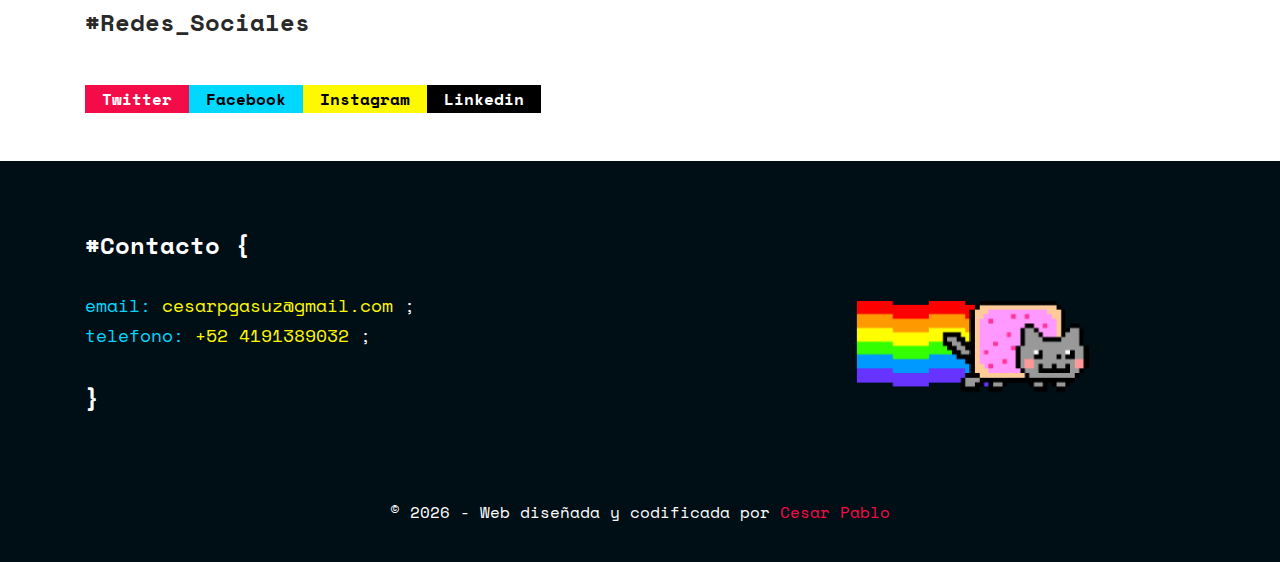
==== commit 3b8546f0: "10 marzo" ====
--- a/index.html
+++ b/index.html
@@ -334,32 +334,16 @@
 
     <footer class="pie">
       <div class="container">
-        <p>© 2020 - Web diseñada y codificada por <span>Cesar Pablo</span></p>
+        <p>© <span>0000</span> - Web diseñada y codificada por <span>Cesar Pablo</span></p>
       </div>
     </footer>
 
-    <script src="js/jquery-3.4.1.min.js"></script>
+    <!-- <script src="js/jquery-3.4.1.min.js"></script> -->
     <script src="js/popper.min.js"></script>
     <script src="js/bootstrap.min.js"></script>
     <script src="js/app.js"></script>
-
-    <script>
-      $(document).ready(function () {
-        $(window).scroll(function () {
-          var scroll = $(window).scrollTop();
-          if (scroll < 200) {
-            $(".espaciado").css({ "margin-top": "35px" });
-            $(".espaciado").css({ transition: " all 0.2s" });
-            $(".logo-mini span").css({ color: "transparent" });
-            $(".logo-mini-im").css({ display: " none" });
-          } else {
-            $(".espaciado").css({ "margin-top": "0px" });
-            $(".espaciado").css({ transition: " all 0.2s" });
-            $(".logo-mini span").css({ color: "#fff" });
-            $(".logo-mini-im").css({ display: " inline-block" });
-          }
-        });
-      });
-    </script>
+    <script src="js/scripts.js"></script>
+
+ 
   </body>
 </html>
--- a/css/styles.css
+++ b/css/styles.css
@@ -515,7 +515,7 @@
 	text-align: center;
 	margin-bottom: 0px;
 }
-.pie p span{
+.pie p span:last-child{
 	color: #f40c48;
 }
 
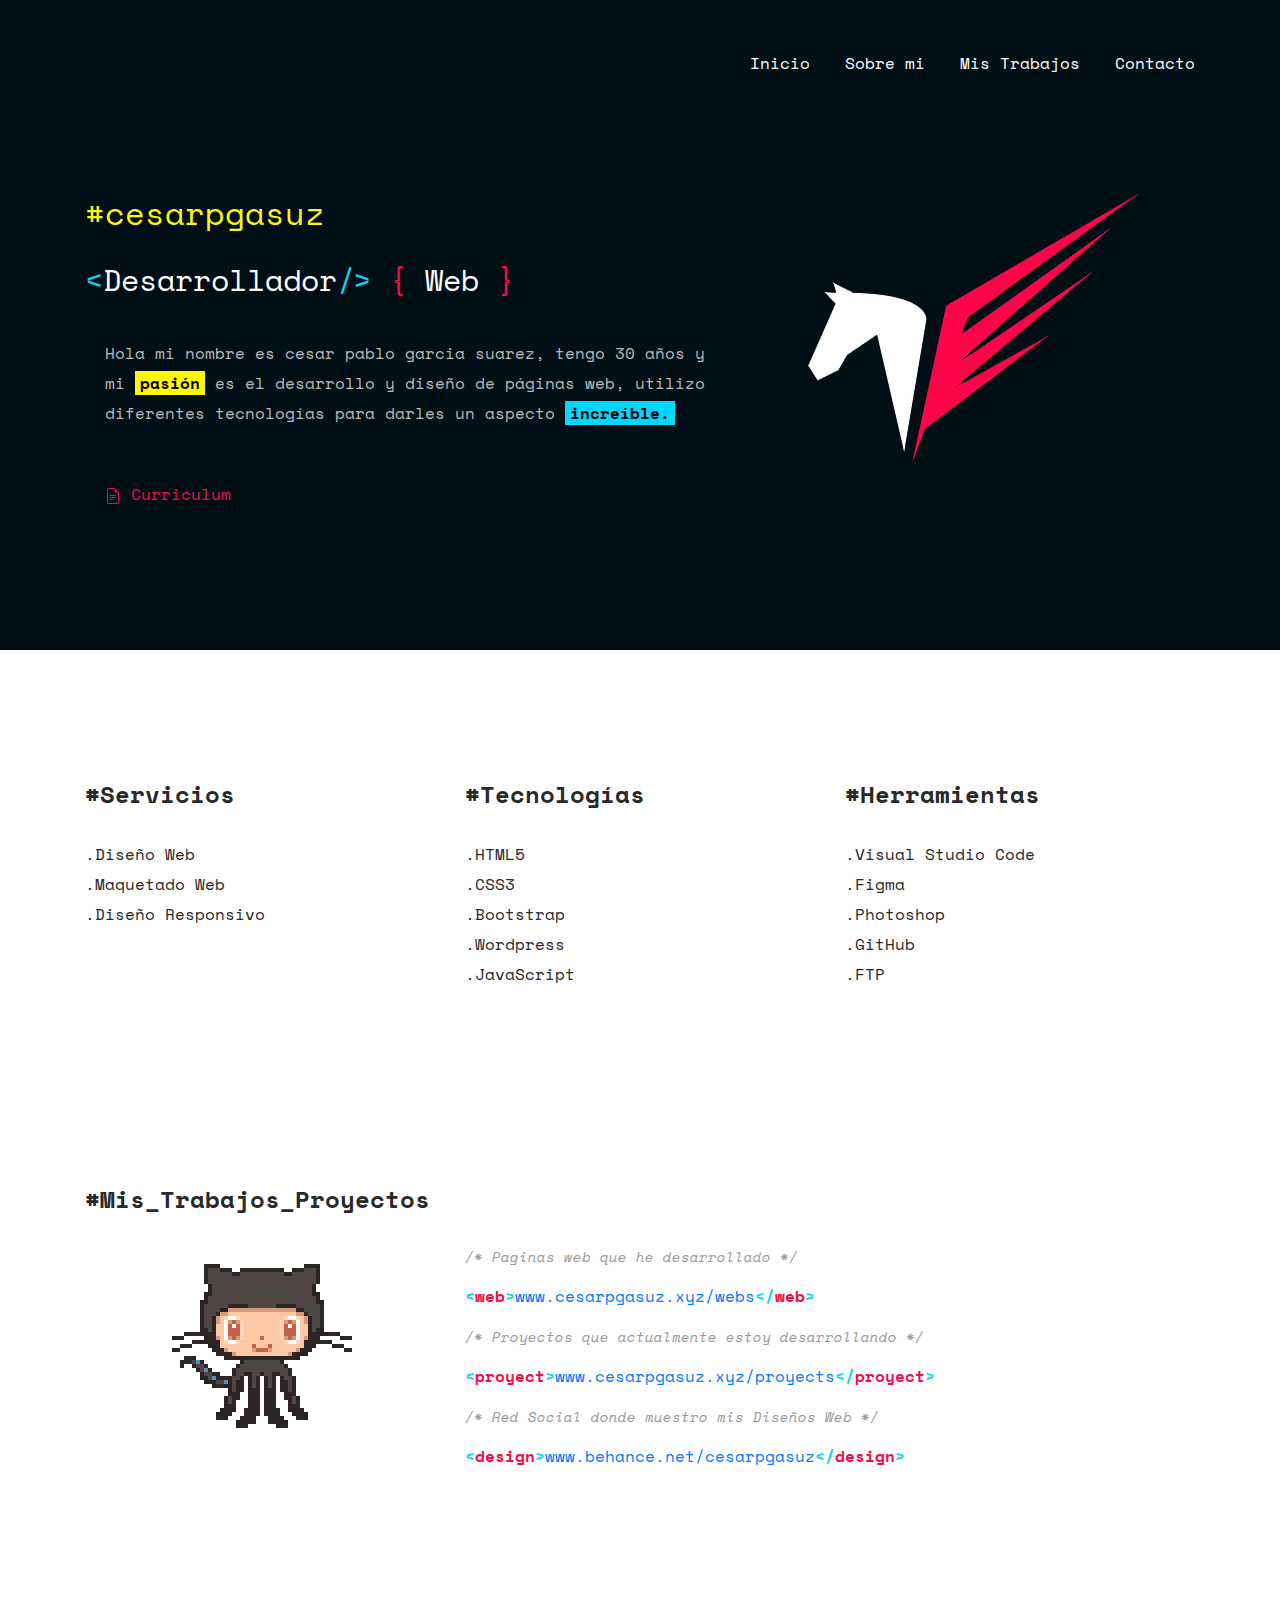
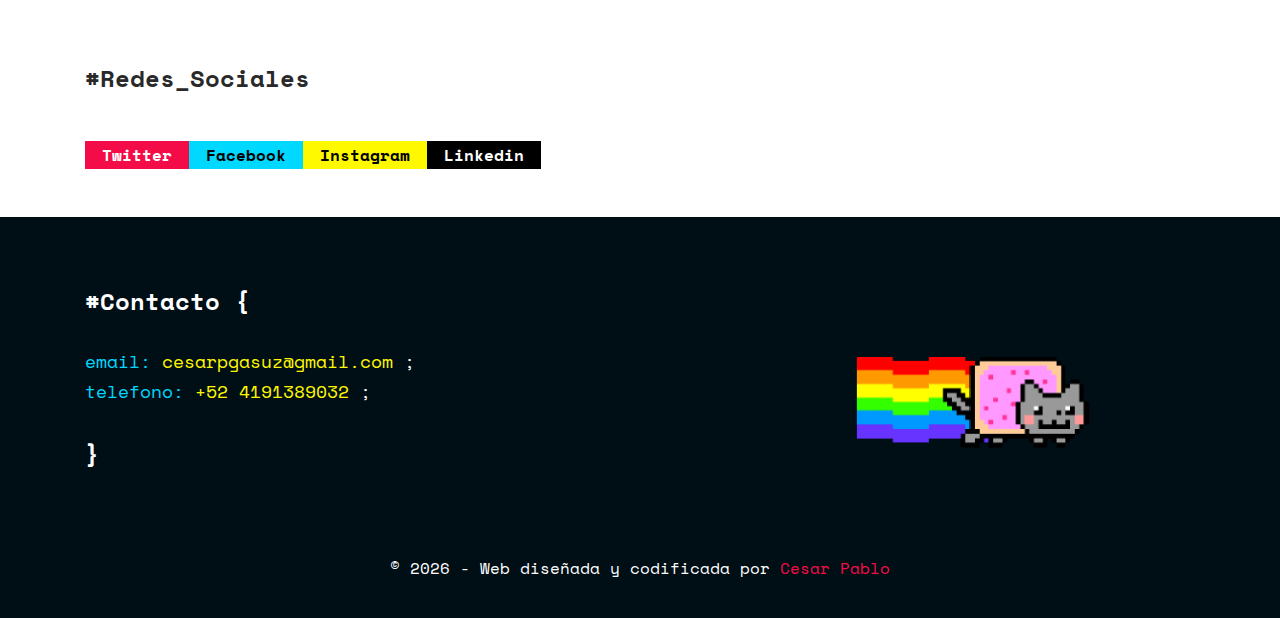
==== commit 7f9d7f80: "update" ====
--- a/index.html
+++ b/index.html
@@ -137,15 +137,25 @@
               <span class="ll-r">&#125;</span>
             </h2>
             <div class="media">
-              <img src="images/foto.png" class="align-self-start mr-3 perfil" alt="foto-perfil" />
+              <img src="images/foto.png" class="align-self-start mr-3 perfil" style="display: none;" alt="foto-perfil" />
               <div class="media-body">
                 <p>
                   Hola mi nombre es cesar pablo garcia suarez, tengo 30 años y mi <strong class="f-a">pasión</strong> es el desarrollo y diseño de páginas web,
                utilizo diferentes tecnologías para darles un aspecto
                   <strong class="f-az">increíble.</strong>
-                </p>
+
+                  
+                </p>
+                <p>
+                  <a href="cv.pdf" target="_blank" rel="noopener noreferrer" class="curriculum"><svg xmlns="http://www.w3.org/2000/svg" width="16" height="16" fill="currentColor" class="bi bi-file-earmark-text" viewBox="0 0 16 16">
+                    <path d="M5.5 7a.5.5 0 0 0 0 1h5a.5.5 0 0 0 0-1h-5zM5 9.5a.5.5 0 0 1 .5-.5h5a.5.5 0 0 1 0 1h-5a.5.5 0 0 1-.5-.5zm0 2a.5.5 0 0 1 .5-.5h2a.5.5 0 0 1 0 1h-2a.5.5 0 0 1-.5-.5z"/>
+                    <path d="M9.5 0H4a2 2 0 0 0-2 2v12a2 2 0 0 0 2 2h8a2 2 0 0 0 2-2V4.5L9.5 0zm0 1v2A1.5 1.5 0 0 0 11 4.5h2V14a1 1 0 0 1-1 1H4a1 1 0 0 1-1-1V2a1 1 0 0 1 1-1h5.5z"/>
+                  </svg> Curriculum</a>
+                </p>
+        
               </div>
             </div>
+            
           </div>
           <div class="col-lg-5 col-md-4 logo">
             
@@ -153,7 +163,7 @@
          
           <div class="img-fluid logo-pri">
             <picture> 
-              <source srcset="images/logo2.png"  media="(prefers-color-scheme: dark)">
+              <!-- <source srcset="images/logo2.png"  media="(prefers-color-scheme: dark)"> -->
               <img src="images/logo.png" alt="logo">
             </picture>
           </div>
@@ -174,27 +184,26 @@
             </ul>
           </div>
           <div class="col-lg-4 col-md-6 col-sm-6 servicios-tarjetas">
-            <h3>&#35;Habilidades</h3>
+            <h3>&#35;Tecnologías</h3>
             <ul class="list-unstyled">
               <li>&#46;HTML5</li>
               <li>&#46;CSS3</li>
               <li>&#46;Bootstrap</li>
               <li>&#46;Wordpress</li>
+              <li>&#46;JavaScript</li>
+            </ul>
+          </div>
+          <div class="col-lg-4 col-md-6 col-sm-6 servicios-tarjetas">
+            <h3>&#35;Herramientas</h3>
+            <ul class="list-unstyled">
+              <li>&#46;Visual Studio Code</li>
+              <li>&#46;Figma</li>
               <li>&#46;Photoshop</li>
-            </ul>
-          </div>
-          <div class="col-lg-4 col-md-6 servicios-tarjetas">
-            <h3>&#35;Sobre_mi</h3>
-            <ul class="list-unstyled">
-              <li><a href="cv.pdf" target="_blank" class="links">Curriculum</a> </li>
-              <!--<li>Tazas de Cafe &#61; <strong class="f-r">120</strong></li>
-              <li>Horas Codificando &#61; <strong class="f-az">187</strong></li>
-              <li>
-                Pincha sobre link para conocer más sobre mi.
-                <a href="personal.html"><img src="images/linkz.png" class="img-fluid link" width="50" alt="" /></a>
-              </li>-->
-            </ul>
-          </div>
+              <li>&#46;GitHub</li>
+              <li>&#46;FTP</li>
+            </ul>
+          </div>
+         
           <div class="col-md-6 servicios-tarjetas img-programador" style="text-align: center;">
             <img src="images/programador.gif" alt="" class="img-fluid" />
           </div>
--- a/css/styles.css
+++ b/css/styles.css
@@ -21,11 +21,11 @@
 
 
 
-@media (prefers-color-scheme: dark){
+/* @media (prefers-color-scheme: dark){
 	:root{
 		--principal: #000;
 	}
-}
+} */
 
 .dd{
 	border: 2px solid white;
@@ -187,6 +187,27 @@
 	margin-left: -20px;
 }
 
+.curriculum{
+	color: #f40c48;
+    position: relative;
+	display: inline-block;
+    padding: 5px 0px;
+	margin-top: 30px;
+	text-decoration: none;
+
+}
+.curriculum:visited{
+	color: #f40c48;
+	text-decoration: none;
+	text-shadow: 0px 0px 13px #f40c48;
+}
+.curriculum:hover{
+	color: #ffffff;
+    text-decoration: none;
+    text-shadow: 0px 0px 13px #00d8ff;
+}
+
+
 /* estilos servicios */
 
 .servicios{
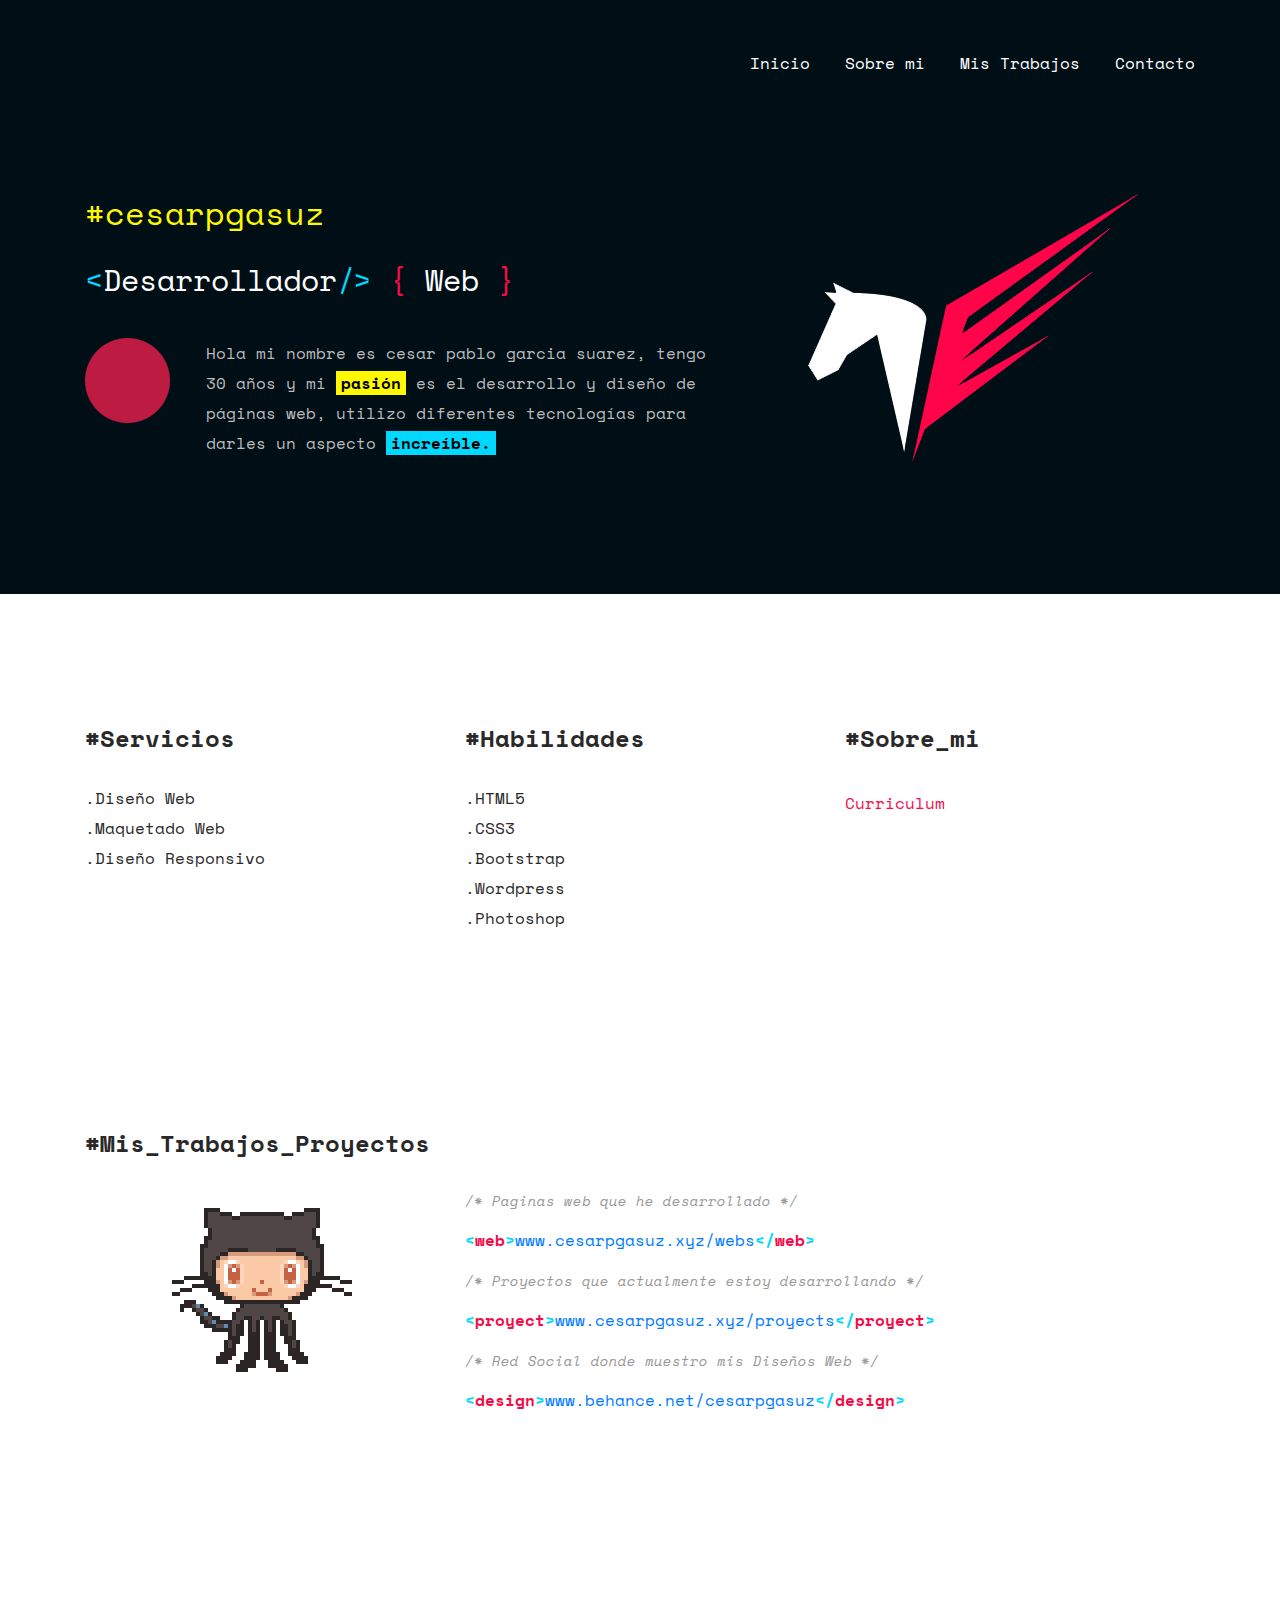
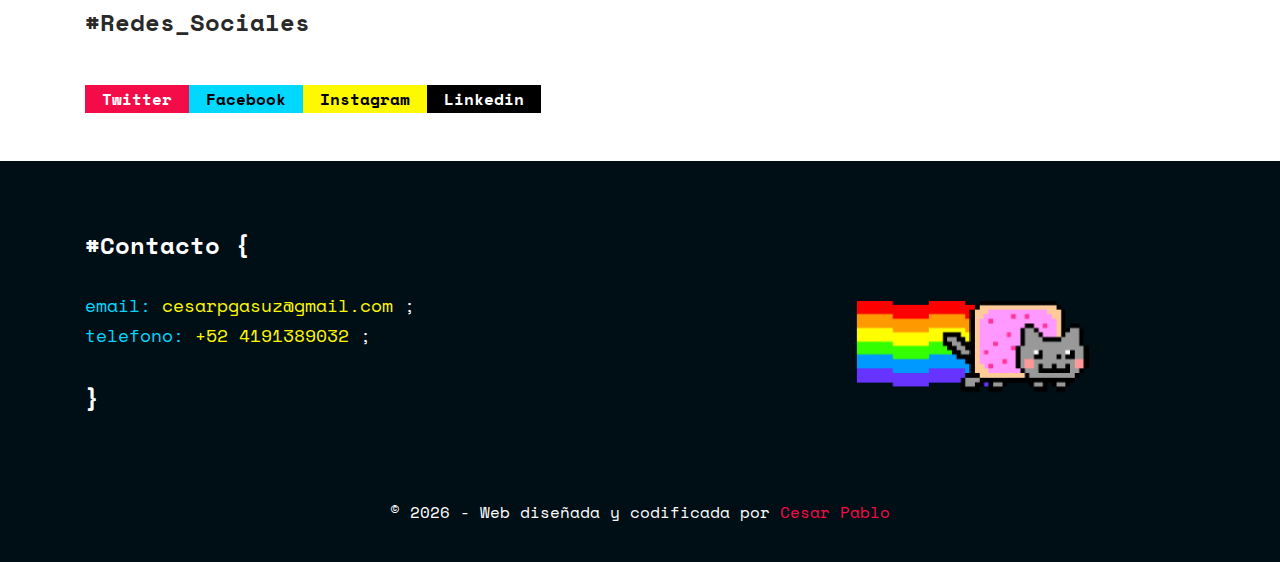
==== commit dbc96519: "color dark" ====
--- a/index.html
+++ b/index.html
@@ -137,25 +137,15 @@
               <span class="ll-r">&#125;</span>
             </h2>
             <div class="media">
-              <img src="images/foto.png" class="align-self-start mr-3 perfil" style="display: none;" alt="foto-perfil" />
+              <img src="images/foto.png" class="align-self-start mr-3 perfil" alt="foto-perfil" />
               <div class="media-body">
                 <p>
                   Hola mi nombre es cesar pablo garcia suarez, tengo 30 años y mi <strong class="f-a">pasión</strong> es el desarrollo y diseño de páginas web,
                utilizo diferentes tecnologías para darles un aspecto
                   <strong class="f-az">increíble.</strong>
-
-                  
-                </p>
-                <p>
-                  <a href="cv.pdf" target="_blank" rel="noopener noreferrer" class="curriculum"><svg xmlns="http://www.w3.org/2000/svg" width="16" height="16" fill="currentColor" class="bi bi-file-earmark-text" viewBox="0 0 16 16">
-                    <path d="M5.5 7a.5.5 0 0 0 0 1h5a.5.5 0 0 0 0-1h-5zM5 9.5a.5.5 0 0 1 .5-.5h5a.5.5 0 0 1 0 1h-5a.5.5 0 0 1-.5-.5zm0 2a.5.5 0 0 1 .5-.5h2a.5.5 0 0 1 0 1h-2a.5.5 0 0 1-.5-.5z"/>
-                    <path d="M9.5 0H4a2 2 0 0 0-2 2v12a2 2 0 0 0 2 2h8a2 2 0 0 0 2-2V4.5L9.5 0zm0 1v2A1.5 1.5 0 0 0 11 4.5h2V14a1 1 0 0 1-1 1H4a1 1 0 0 1-1-1V2a1 1 0 0 1 1-1h5.5z"/>
-                  </svg> Curriculum</a>
-                </p>
-        
+                </p>
               </div>
             </div>
-            
           </div>
           <div class="col-lg-5 col-md-4 logo">
             
@@ -163,7 +153,7 @@
          
           <div class="img-fluid logo-pri">
             <picture> 
-              <!-- <source srcset="images/logo2.png"  media="(prefers-color-scheme: dark)"> -->
+              <source srcset="images/logo2.png"  media="(prefers-color-scheme: dark)">
               <img src="images/logo.png" alt="logo">
             </picture>
           </div>
@@ -184,26 +174,27 @@
             </ul>
           </div>
           <div class="col-lg-4 col-md-6 col-sm-6 servicios-tarjetas">
-            <h3>&#35;Tecnologías</h3>
+            <h3>&#35;Habilidades</h3>
             <ul class="list-unstyled">
               <li>&#46;HTML5</li>
               <li>&#46;CSS3</li>
               <li>&#46;Bootstrap</li>
               <li>&#46;Wordpress</li>
-              <li>&#46;JavaScript</li>
-            </ul>
-          </div>
-          <div class="col-lg-4 col-md-6 col-sm-6 servicios-tarjetas">
-            <h3>&#35;Herramientas</h3>
-            <ul class="list-unstyled">
-              <li>&#46;Visual Studio Code</li>
-              <li>&#46;Figma</li>
               <li>&#46;Photoshop</li>
-              <li>&#46;GitHub</li>
-              <li>&#46;FTP</li>
-            </ul>
-          </div>
-         
+            </ul>
+          </div>
+          <div class="col-lg-4 col-md-6 servicios-tarjetas">
+            <h3>&#35;Sobre_mi</h3>
+            <ul class="list-unstyled">
+              <li><a href="cv.pdf" target="_blank" class="links">Curriculum</a> </li>
+              <!--<li>Tazas de Cafe &#61; <strong class="f-r">120</strong></li>
+              <li>Horas Codificando &#61; <strong class="f-az">187</strong></li>
+              <li>
+                Pincha sobre link para conocer más sobre mi.
+                <a href="personal.html"><img src="images/linkz.png" class="img-fluid link" width="50" alt="" /></a>
+              </li>-->
+            </ul>
+          </div>
           <div class="col-md-6 servicios-tarjetas img-programador" style="text-align: center;">
             <img src="images/programador.gif" alt="" class="img-fluid" />
           </div>
--- a/css/styles.css
+++ b/css/styles.css
@@ -21,11 +21,11 @@
 
 
 
-/* @media (prefers-color-scheme: dark){
+@media (prefers-color-scheme: dark){
 	:root{
 		--principal: #000;
 	}
-} */
+}
 
 .dd{
 	border: 2px solid white;
@@ -187,27 +187,6 @@
 	margin-left: -20px;
 }
 
-.curriculum{
-	color: #f40c48;
-    position: relative;
-	display: inline-block;
-    padding: 5px 0px;
-	margin-top: 30px;
-	text-decoration: none;
-
-}
-.curriculum:visited{
-	color: #f40c48;
-	text-decoration: none;
-	text-shadow: 0px 0px 13px #f40c48;
-}
-.curriculum:hover{
-	color: #ffffff;
-    text-decoration: none;
-    text-shadow: 0px 0px 13px #00d8ff;
-}
-
-
 /* estilos servicios */
 
 .servicios{
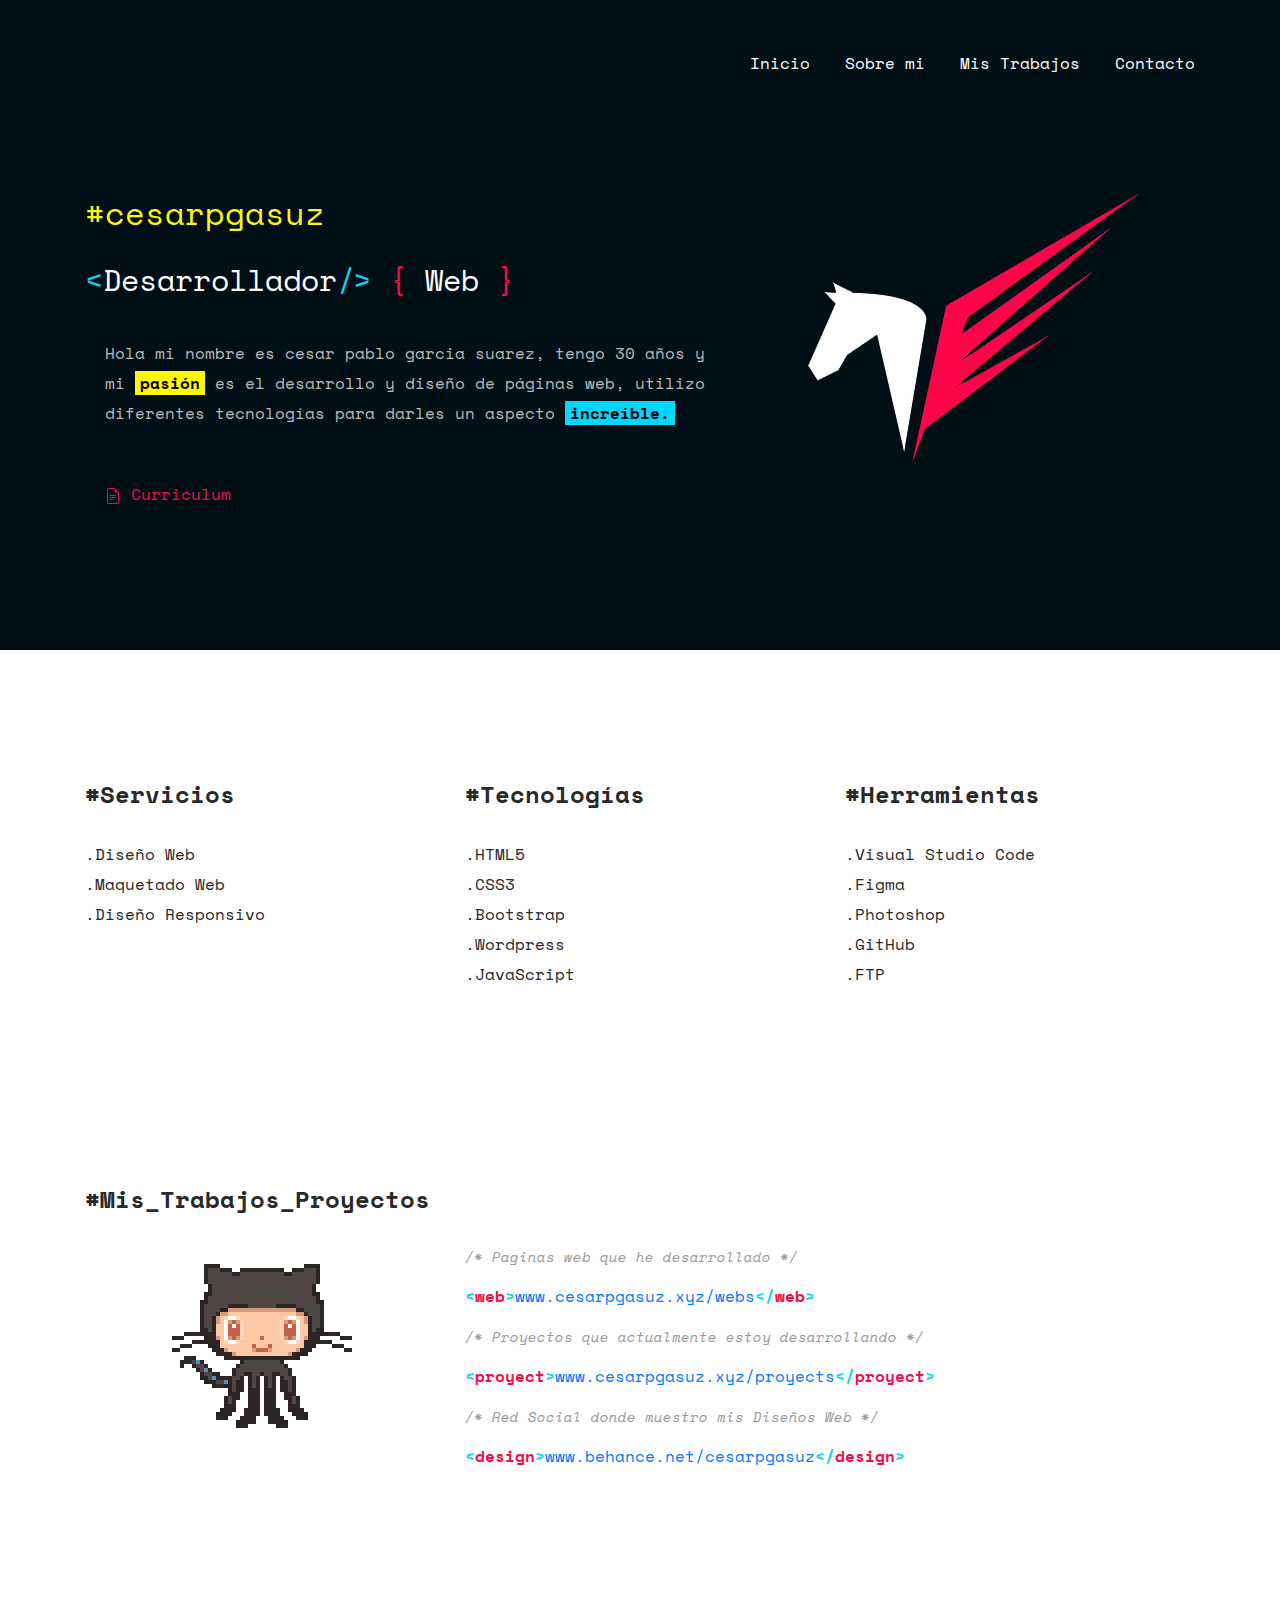
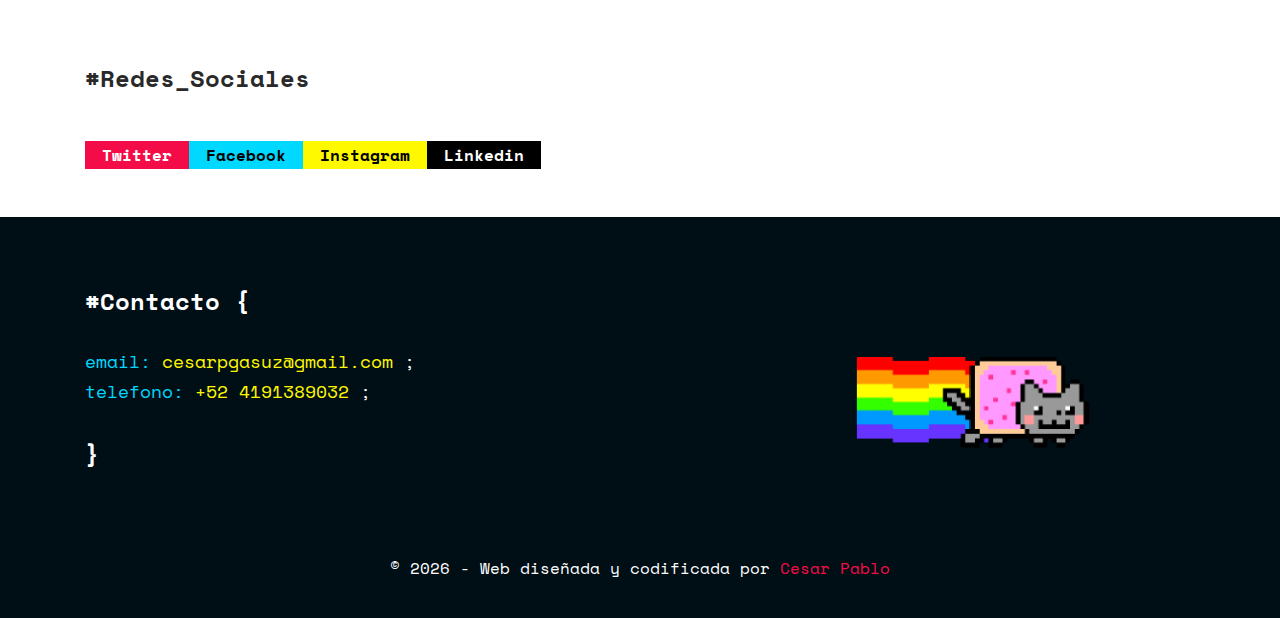
==== commit 220f9d5e: "Revert "color dark"" ====
--- a/index.html
+++ b/index.html
@@ -137,15 +137,25 @@
               <span class="ll-r">&#125;</span>
             </h2>
             <div class="media">
-              <img src="images/foto.png" class="align-self-start mr-3 perfil" alt="foto-perfil" />
+              <img src="images/foto.png" class="align-self-start mr-3 perfil" style="display: none;" alt="foto-perfil" />
               <div class="media-body">
                 <p>
                   Hola mi nombre es cesar pablo garcia suarez, tengo 30 años y mi <strong class="f-a">pasión</strong> es el desarrollo y diseño de páginas web,
                utilizo diferentes tecnologías para darles un aspecto
                   <strong class="f-az">increíble.</strong>
-                </p>
+
+                  
+                </p>
+                <p>
+                  <a href="cv.pdf" target="_blank" rel="noopener noreferrer" class="curriculum"><svg xmlns="http://www.w3.org/2000/svg" width="16" height="16" fill="currentColor" class="bi bi-file-earmark-text" viewBox="0 0 16 16">
+                    <path d="M5.5 7a.5.5 0 0 0 0 1h5a.5.5 0 0 0 0-1h-5zM5 9.5a.5.5 0 0 1 .5-.5h5a.5.5 0 0 1 0 1h-5a.5.5 0 0 1-.5-.5zm0 2a.5.5 0 0 1 .5-.5h2a.5.5 0 0 1 0 1h-2a.5.5 0 0 1-.5-.5z"/>
+                    <path d="M9.5 0H4a2 2 0 0 0-2 2v12a2 2 0 0 0 2 2h8a2 2 0 0 0 2-2V4.5L9.5 0zm0 1v2A1.5 1.5 0 0 0 11 4.5h2V14a1 1 0 0 1-1 1H4a1 1 0 0 1-1-1V2a1 1 0 0 1 1-1h5.5z"/>
+                  </svg> Curriculum</a>
+                </p>
+        
               </div>
             </div>
+            
           </div>
           <div class="col-lg-5 col-md-4 logo">
             
@@ -153,7 +163,7 @@
          
           <div class="img-fluid logo-pri">
             <picture> 
-              <source srcset="images/logo2.png"  media="(prefers-color-scheme: dark)">
+              <!-- <source srcset="images/logo2.png"  media="(prefers-color-scheme: dark)"> -->
               <img src="images/logo.png" alt="logo">
             </picture>
           </div>
@@ -174,27 +184,26 @@
             </ul>
           </div>
           <div class="col-lg-4 col-md-6 col-sm-6 servicios-tarjetas">
-            <h3>&#35;Habilidades</h3>
+            <h3>&#35;Tecnologías</h3>
             <ul class="list-unstyled">
               <li>&#46;HTML5</li>
               <li>&#46;CSS3</li>
               <li>&#46;Bootstrap</li>
               <li>&#46;Wordpress</li>
+              <li>&#46;JavaScript</li>
+            </ul>
+          </div>
+          <div class="col-lg-4 col-md-6 col-sm-6 servicios-tarjetas">
+            <h3>&#35;Herramientas</h3>
+            <ul class="list-unstyled">
+              <li>&#46;Visual Studio Code</li>
+              <li>&#46;Figma</li>
               <li>&#46;Photoshop</li>
-            </ul>
-          </div>
-          <div class="col-lg-4 col-md-6 servicios-tarjetas">
-            <h3>&#35;Sobre_mi</h3>
-            <ul class="list-unstyled">
-              <li><a href="cv.pdf" target="_blank" class="links">Curriculum</a> </li>
-              <!--<li>Tazas de Cafe &#61; <strong class="f-r">120</strong></li>
-              <li>Horas Codificando &#61; <strong class="f-az">187</strong></li>
-              <li>
-                Pincha sobre link para conocer más sobre mi.
-                <a href="personal.html"><img src="images/linkz.png" class="img-fluid link" width="50" alt="" /></a>
-              </li>-->
-            </ul>
-          </div>
+              <li>&#46;GitHub</li>
+              <li>&#46;FTP</li>
+            </ul>
+          </div>
+         
           <div class="col-md-6 servicios-tarjetas img-programador" style="text-align: center;">
             <img src="images/programador.gif" alt="" class="img-fluid" />
           </div>
--- a/css/styles.css
+++ b/css/styles.css
@@ -21,11 +21,11 @@
 
 
 
-@media (prefers-color-scheme: dark){
+/* @media (prefers-color-scheme: dark){
 	:root{
 		--principal: #000;
 	}
-}
+} */
 
 .dd{
 	border: 2px solid white;
@@ -187,6 +187,27 @@
 	margin-left: -20px;
 }
 
+.curriculum{
+	color: #f40c48;
+    position: relative;
+	display: inline-block;
+    padding: 5px 0px;
+	margin-top: 30px;
+	text-decoration: none;
+
+}
+.curriculum:visited{
+	color: #f40c48;
+	text-decoration: none;
+	text-shadow: 0px 0px 13px #f40c48;
+}
+.curriculum:hover{
+	color: #ffffff;
+    text-decoration: none;
+    text-shadow: 0px 0px 13px #00d8ff;
+}
+
+
 /* estilos servicios */
 
 .servicios{
